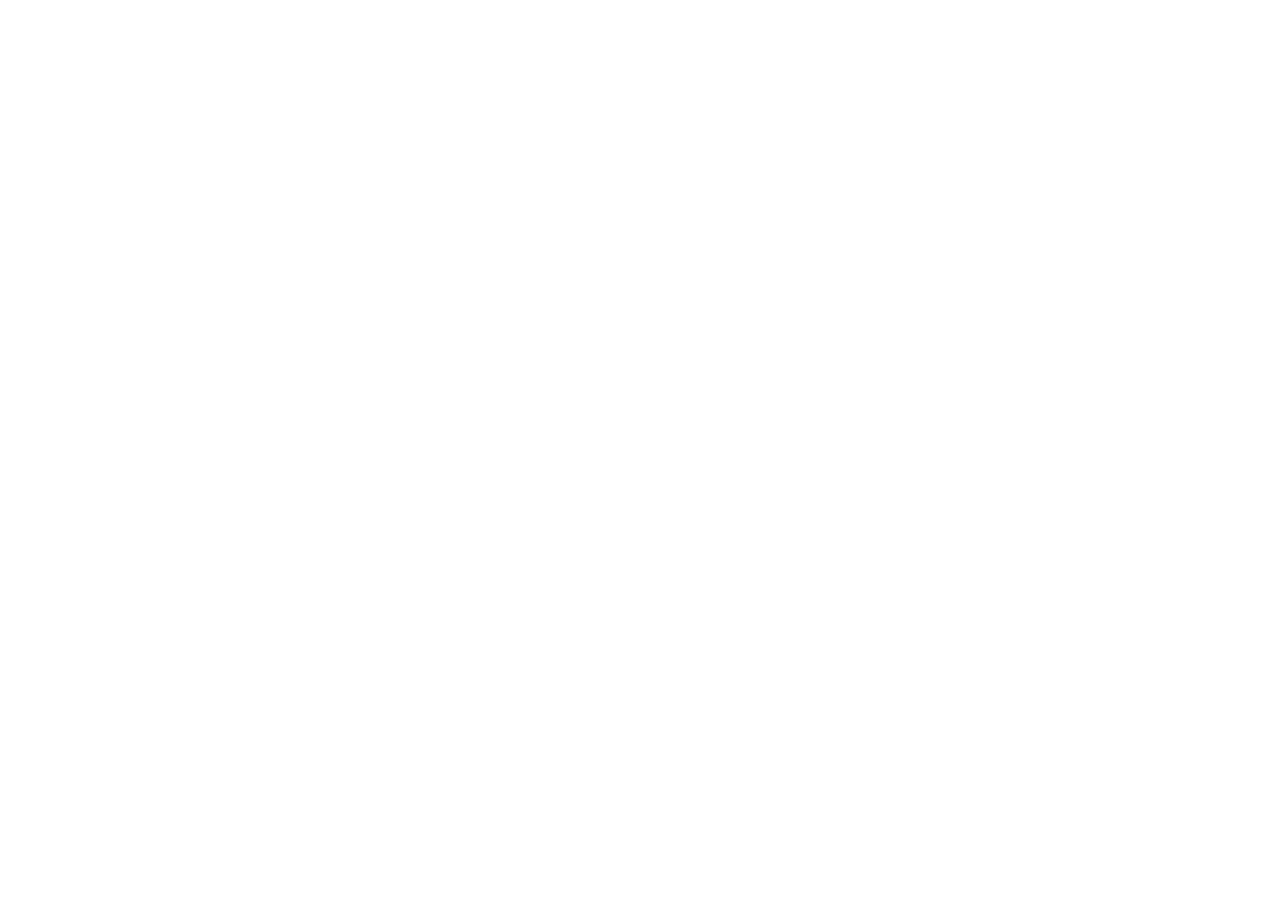
==== index.html @ df73860a "feat start" ====
<!DOCTYPE html>
<html lang="en">
<head>
    <meta charset="UTF-8">
    <meta name="viewport" content="width=device-width, initial-scale=1.0">
    <title>LotoDrive tournament</title>
</head>
<body>
    
</body>
</html>
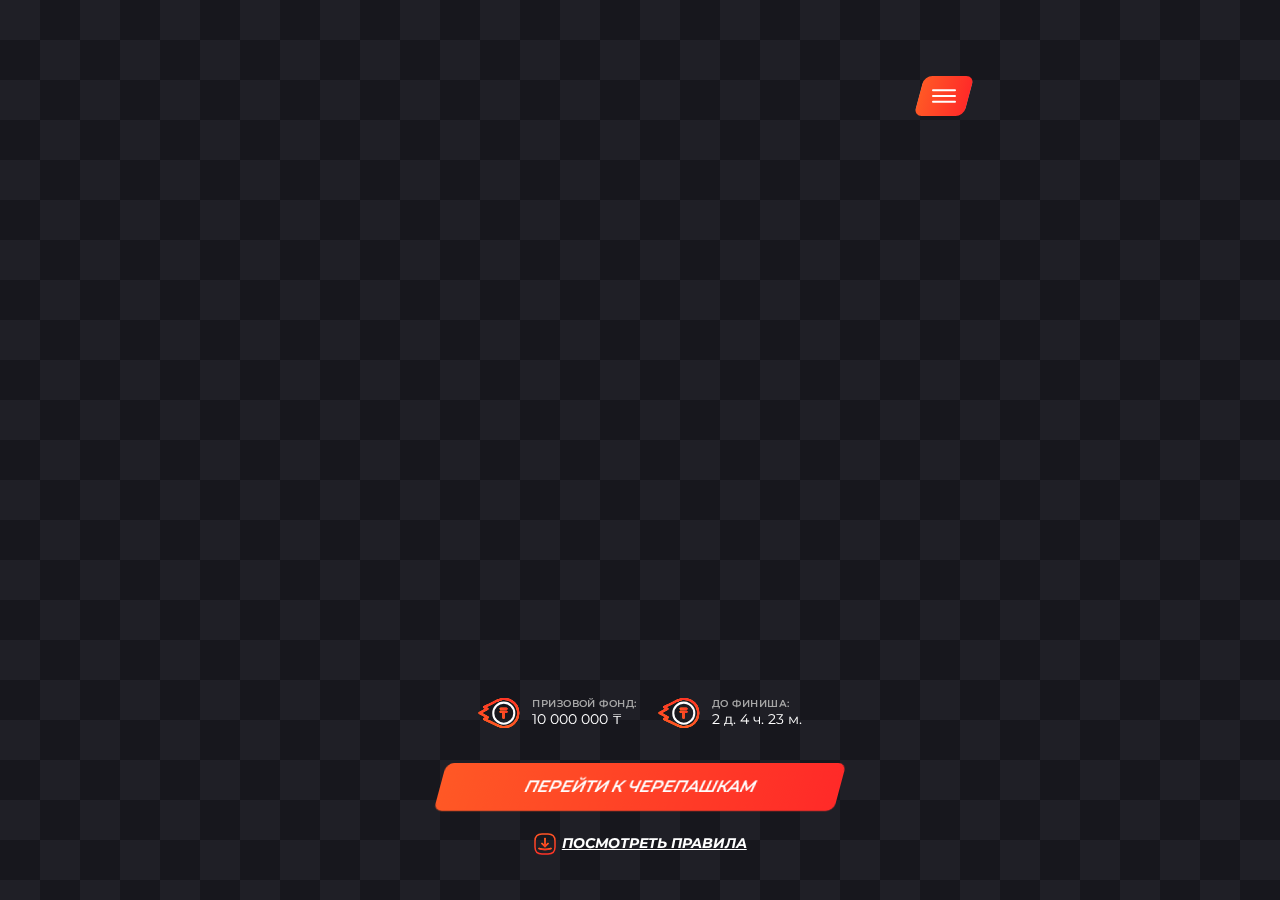
==== commit b7377d08: "feat project starting markup, styles and media" ====
--- a/index.html
+++ b/index.html
@@ -1,11 +1,297 @@
 <!DOCTYPE html>
 <html lang="en">
+
 <head>
     <meta charset="UTF-8">
     <meta name="viewport" content="width=device-width, initial-scale=1.0">
-    <title>LotoDrive tournament</title>
+    <title>Document</title>
+    <link rel="preconnect" href="https://fonts.googleapis.com">
+    <link rel="preconnect" href="https://fonts.gstatic.com" crossorigin>
+    <link
+        href="https://fonts.googleapis.com/css2?family=Inter:wght@100..900&family=Manrope:wght@200..800&family=Montserrat+Alternates:ital,wght@0,100;0,200;0,300;0,400;0,500;0,600;0,700;0,800;0,900;1,100;1,200;1,300;1,400;1,500;1,600;1,700;1,800;1,900&family=Montserrat:ital,wght@0,100..900;1,100..900&family=Nunito:ital,wght@0,200..1000;1,200..1000&display=swap"
+        rel="stylesheet">
+    <link rel="stylesheet" href="/css/styles.css">
+    <link rel="stylesheet" href="/css/theming.css">
+    <link rel="stylesheet" href="/css/sections-layout.css">
 </head>
+
 <body>
-    
+
+    <div class="container">
+        <header class="header">
+            <div class="buttons-wrapper">
+                <button class="container-controls accent-button skewed-button skewed-button--small" id="left">
+                    <svg width="11" height="20" viewBox="0 0 11 20" fill="none" xmlns="http://www.w3.org/2000/svg">
+                        <path d="m10 19-9-9 9-9" stroke="#fff" stroke-width="2" stroke-linecap="round"
+                            stroke-linejoin="round" />
+                    </svg>
+                    <span class="visually-hidden">назад</span></button>
+                <button class="container-controls accent-button skewed-button skewed-button--small" id="right">
+                    <svg width="11" height="20" viewBox="0 0 11 20" fill="none" xmlns="http://www.w3.org/2000/svg">
+                        <path d="m1 1 9 9-9 9" stroke="#fff" stroke-width="2" stroke-linecap="round"
+                            stroke-linejoin="round" />
+                    </svg>
+                    <span class="visually-hidden">вперед</span>
+                </button>
+            </div>
+            <h2 class="header-current-title"></h2>
+            <button class="burger closed accent-button skewed-button skewed-button--small">
+                <svg width="25" height="14" viewBox="0 0 25 14" fill="none" xmlns="http://www.w3.org/2000/svg">
+                    <path d="M1 1h23M1 7h23M1 13h23" stroke="#fff" stroke-width="2" stroke-linecap="round" />
+                </svg>
+                <span class="visually-hidden">открыть меню</span>
+            </button>
+        </header>
+        <main>
+            <section class="burger-menu">
+                <div class="burger-wrapper">
+                    <button class="burger closed skewed-button skewed-button--small secondary-button">
+                        <svg width="17" height="16" viewBox="0 0 17 16" fill="none" xmlns="http://www.w3.org/2000/svg">
+                            <path d="m1.246 14.882 14.51-13.765M1.246 1.117l14.537 13.737" stroke="#fff"
+                                stroke-width="2" stroke-linecap="round" />
+                        </svg>
+                        <span class="visually-hidden">закрыть меню</span>
+                    </button>
+                </div>
+                <menu>
+                    <li><a href="#"
+                            class="burger-link burger-main-page-link skewed-button secondary-button"><span>Главная</span></a>
+                    </li>
+                    <li><a href="#section2" class="burger-link skewed-button secondary-button"
+                            data-section="section2"><span>Рейтинг</span></a></li>
+                    <li><a href="#section3" class="burger-link skewed-button secondary-button"
+                            data-section="section3"><span>Лотереи</span></a></li>
+                    <li><a href="#section4" class="burger-link skewed-button secondary-button"
+                            data-section="section4"><span><abbr title="часто задаваемые вопросы">FAQ</abbr></span></a>
+                    </li>
+                    <li><a href="#section5" class="burger-link skewed-button secondary-button"
+                            data-section="section5"><span>Призовой фонд</span></a></li>
+                    <li><a href="#section6" class="burger-link skewed-button secondary-button"
+                            data-section="section6"><span>Инфо</span></a></li>
+                </menu>
+            </section>
+            <section class="main-page open">
+                <!-- <picture>
+                    <source srcset="/assets/main-bg.avif 1x, /assets/main-bg-x2.avif 2x" type="image/avif">
+                    <img class="main-page-decor" src="/assets/main-bg.png" srcset="/assets/main-bg-x2.png 2x" alt aria-hidden="true">
+                </picture> -->
+                <div class="inner-wrapper">
+                    <div class="burger-wrapper">
+                        <button class="burger closed skewed-button skewed-button--small accent-button">
+                            <svg width="25" height="14" viewBox="0 0 25 14" fill="none"
+                                xmlns="http://www.w3.org/2000/svg">
+                                <path d="M1 1h23M1 7h23M1 13h23" stroke="#fff" stroke-width="2"
+                                    stroke-linecap="round" />
+                            </svg>
+                            <span class="visually-hidden">открыть меню</span>
+                        </button>
+                    </div>
+                    <!-- <picture>
+                        <source srcset="/assets/ld-logo.avif" type="image/avif">
+                        <img srcset="/assets/ld-logo.png" alt="Лото драйв турнир">
+                    </picture> -->
+                    <div class="main-page-bottom">
+                        <div class="info-wrapper">
+                            <p class="info-item prize">
+                                <span class="info-title">Призовой фонд:</span>
+                                <span class="info-value js-prize-value">10 000 000 ₸</span>
+                            </p>
+                            <p class="info-item timer">
+                                <span class="info-title">До финиша:</span>
+                                <span class="info-value js-timer-value">2 д. 4 ч. 23 м.</span>
+                            </p>
+                        </div>
+                        <a href="#section2" data-section="section2"
+                            class="button main-page-link skewed-button accent-button">Перейти к черепашкам</a>
+                        <a href="#" class="rules download-link" target="_blank">Посмотреть правила</a>
+                    </div>
+                </div>
+            </section>
+            <div class="slider" id="slider">
+                <section class="section" id="section2" data-section-name="Рейтинг" draggable="false"
+                    style="position: relative;">
+                    <div class="marker"></div>
+                    <div class="inner-section-container">
+                        <section class="winners">
+                            <div class="winners-container">
+                                <h2 class="title">победители Lotodrive 12.01</h2>
+                                <ol class="winners-list" role="list">
+                                </ol>
+                            </div>
+                        </section>
+                        <section class="winners-rating">
+                            <div class="winners-container">
+                                <h2 class="title">Текущий рейтинг</h2>
+                                <div class="rating-list-wrapper">
+                                    <ol class="rating-list" role="list"></ol>
+                                    <div class="current-player-wrapper" id="current-player-wrapper">
+                                        <div class="current-player-title">
+                                            <span class="current-player-label">мое место</span> 
+                                            <span class="current-player-place">00</span>
+                                        </div>
+                                        <div class="current-player-score-wrapper">
+                                            <span class="current-player-label">Выигрыш:</span>
+                                            <span class="current-player-score">00</span>
+                                        </div>
+                                        <button type="button" class="current-player-action skewed-button accent-button" role="button">
+                                            <span>показать</span>
+                                        </button>
+                                    </div>
+                                </div>
+                            </div>
+                        </section>
+                    </div>
+                </section>
+                <section class="section games" id="section3" data-section-name="Лотереи" draggable="false">
+                    <div class="marker"></div>
+                    <div class="inner-section-container">
+                        <ul class="games-list">
+                            <li class="games-item">
+                                <a href="" title="перейти к игре" target="_blank">
+                                    <img src="/assets/games/expr-649.svg" alt="">
+                                </a>
+                            </li>
+                            <li class="games-item">
+                                <a href="" title="перейти к игре" target="_blank">
+                                    <img src="/assets/games/expr-649.svg" alt="">
+                                </a>
+                            </li>
+                            <li class="games-item">
+                                <a href="" title="перейти к игре" target="_blank">
+                                    <img src="/assets/games/expr-649.svg" alt="">
+                                </a>
+                            </li>
+                            <li class="games-item">
+                                <a href="" title="перейти к игре" target="_blank">
+                                    <img src="/assets/games/expr-649.svg" alt="">
+                                </a>
+                            </li>
+                            <li class="games-item">
+                                <a href="" title="перейти к игре" target="_blank">
+                                    <img src="/assets/games/expr-649.svg" alt="">
+                                </a>
+                            </li>
+                        </ul>
+                    </div>
+                </section>
+                <section class="section" id="section4" data-section-name="faq" draggable="false">
+                    <div class="marker"></div>
+                    <div class="inner-section-container">
+                        <h2 class="accent-title">Часто задаваемые вопросы</h2>
+                        <ul class="faq-list">
+                            <li>
+                                <button type="button" class="js-toggle"><span>Что такое "LotoDrive"</span></button>
+                                <div class="panel">
+                                    <h3>Lorem, ipsum dolor sit amet consectetur adipisicing elit.</h3>
+                                    <p>
+                                        Ut saepe vel minus sapiente eius quas hic quia dolorum beatae explicabo?
+                                        Corporis voluptate
+                                        quas neque vero repudiandae. Fugit corporis iste amet.
+                                    </p>
+                                    <h3>Lorem, ipsum dolor sit amet consectetur adipisicing elit.</h3>
+                                    <p>
+                                        Ut saepe vel minus sapiente eius quas hic quia dolorum beatae explicabo?
+                                        Corporis voluptate
+                                        quas neque vero repudiandae. Fugit corporis iste amet.
+                                    </p>
+                                </div>
+                            </li>
+                            <li>
+                                <button type="button" class="js-toggle"><span>Lorem, ipsum dolor.</span></button>
+                                <div class="panel">Lorem ipsum dolor sit, amet consectetur adipisicing elit. Dolore,
+                                    dolor.</div>
+                            </li>
+                            <li>
+                                <button type="button" class="js-toggle"><span>Lorem ipsum dolor sit amet consectetur
+                                        adipisicing.</span></button>
+                                <div class="panel">Lorem ipsum dolor sit amet consectetur adipisicing elit. Modi maxime
+                                    praesentium nam, quasi distinctio fugiat molestias facilis illo. Commodi fugiat
+                                    minima non. Reprehenderit reiciendis voluptatem, cupiditate commodi amet minima
+                                    nulla.
+                                    Lorem ipsum dolor sit amet consectetur adipisicing elit. Itaque iure expedita
+                                    tempore, neque beatae quae in impedit eligendi natus maxime dignissimos voluptatibus
+                                    reprehenderit perferendis quo corrupti facilis non tenetur repellendus!</div>
+                            </li>
+                        </ul>
+
+                    </div>
+                </section>
+                <section class="section" id="section5" data-section-name="Призы" draggable="false">
+                    <div class="marker"></div>
+                    <h2 class="visually-hidden">Section 5</h2>
+                </section>
+                <section class="section" id="section6" data-section-name="Инфо" draggable="false">
+                    <div class="marker"></div>
+                    <div class="inner-section-container">
+                        <div class="info-list" role="list">
+                            <div class="info-list-item" role="listitem">
+                                <div class="info-item-decor">
+                                    <img src="/assets/fuel.svg" width="56" alt aria-hidden="true">
+                                </div>
+                                <div class="info-item-text">
+                                    <h3 class="info-item-title">Покупайте</h3>
+                                    <p class="info-item-descr">Покупайте билеты классических&nbsp;лотерей</p>
+                                </div>
+                            </div>
+                            <div class="info-list-item" role="listitem">
+                                <div class="info-item-decor">
+                                    <img src="/assets/accumulator.svg" width="69" alt aria-hidden="true">
+                                </div>
+                                <div class="info-item-text">
+                                    <h3 class="info-item-title">Покупайте</h3>
+                                    <p class="info-item-descr">Покупайте билеты классических&nbsp;лотерей</p>
+                                </div>
+                            </div>
+                            <div class="info-list-item" role="listitem">
+                                <div class="info-item-decor">
+                                    <img src="/assets/finish.svg" width="70" alt aria-hidden="true">
+                                </div>
+                                <div class="info-item-text">
+                                    <h3 class="info-item-title">Покупайте</h3>
+                                    <p class="info-item-descr">Покупайте билеты классических&nbsp;лотерей</p>
+                                </div>
+                            </div>
+                        </div>
+                    </div>
+                </section>
+            </div>
+        </main>
+    </div>
+    <template id="player-template">
+        <li class="item">
+            <div class="inner">
+                <span class="place"></span>
+                <div class="winner-avatar">
+                    <!-- <img src="#"> -->
+                </div>
+                <div class="score-wrapper">
+                    <span class="label">Выигрыш:</span>
+                    <span class="score"></span>
+                </div>
+                <div class="nick-wrapper">
+                    <span class="label">Никнейм:</span>
+                    <span class="nick"></span>
+                </div>
+            </div>
+        </li>
+    </template>
+    <template id="winner-template">
+        <li class="item">
+            <div class="winner-avatar">
+                <!-- <img src="#"> -->
+            </div>
+            <div class="inner">
+                <span class="place"></span>
+                <div class="nick-wrapper">
+                    <span class="label">Никнейм:</span>
+                    <span class="nick"></span>
+                </div>
+            </div>
+        </li>
+    </template>
+    <script src="/js/slider.js"></script>
+    <script src="/js/accordeon.js"></script>
+    <script src="/js/nav.js" defer></script>
 </body>
+
 </html>--- a/css/styles.css
+++ b/css/styles.css
@@ -0,0 +1,180 @@
+*,
+*::before,
+*::after {
+  box-sizing: border-box;
+}
+
+body {
+  margin: 0;
+  overflow-x: hidden;
+  font-family: "Montserrat", sans-serif;
+  font-size: 14px;
+  color: #fff;
+  background-color: #1F1F26;
+  background-image:
+    linear-gradient(45deg, #17171D 25%, transparent 25%, transparent 75%, #17171D 75%, #17171D),
+    linear-gradient(45deg, #17171D 25%, transparent 25%, transparent 75%, #17171D 75%, #17171D);
+  background-position: 0 0, 25px 25px;
+  background-size: 50px 50px;
+}
+main {
+  overflow-x: hidden;
+}
+
+abbr {
+  text-decoration: none;
+}
+
+.visually-hidden {
+  position: absolute;
+  width: 1px;
+  height: 1px;
+  margin: -1px;
+  border: 0;
+  padding: 0;
+
+  white-space: nowrap;
+  clip-path: inset(100%);
+  clip: rect(0 0 0 0);
+  overflow: hidden;
+}
+
+.container {
+  width: 100%;
+  max-width: 690px;
+  height: 100vh;
+  margin: 0 auto;
+  padding: 60px 16px 0;
+  position: relative;
+}
+
+.header {
+  position: sticky;
+  z-index: 10;
+  left: 0;
+  right: 0;
+  top: 0;
+
+  height: 72px;
+  display: flex;
+  align-items: center;
+  justify-content: space-between;
+}
+
+.header::before {
+  content: "";
+  position: absolute;
+  z-index: -1;
+  inset: 0;
+  background: linear-gradient(rgba(29 36 36 / .8), rgba(29 36 36 / .8));
+  background-repeat: no-repeat;
+  background-size: cover;
+  transform: scaleY(0);
+  transition: transform 0.3s ease-in-out;
+  transform-origin: bottom;
+}
+
+.header.bkg-col::before {
+  transform: scaleY(1);
+}
+
+.buttons-wrapper {
+  height: 100%;
+  display: flex;
+  align-items: center;
+  gap: 0.5em;
+}
+
+
+.slider {
+  position: absolute;
+  left: 16px;
+  right: 16px;
+  top: 60px;
+  bottom: 0;
+  overflow-x: scroll;
+  scroll-snap-type: x mandatory;
+  scroll-behavior: smooth;
+  scrollbar-width: none;
+  display: grid;
+  grid-auto-flow: column;
+  grid-auto-columns: 100%;
+}
+
+.slider::-webkit-scrollbar {
+  appearance: none;
+}
+
+.slider.no-transition {
+  scroll-behavior: auto;
+}
+
+.slider.dragging {
+  scroll-snap-type: none;
+  scroll-behavior: auto;
+}
+
+.slider.dragging .section {
+  cursor: grab;
+  user-select: none;
+}
+
+.section {
+  width: 100%;
+  height: 100%;
+  max-height: 100%;
+  overflow-y: scroll;
+  scroll-behavior: smooth;
+  scrollbar-width: none;
+  flex-shrink: 0;
+  scroll-snap-align: start;
+}
+
+.section::-webkit-scrollbar {
+  appearance: none;
+}
+
+img {
+  max-width: 100%;
+}
+
+.main-page,
+.burger-menu {
+  position: absolute;
+  z-index: 10;
+  top: 60px;
+  left: 16px;
+  bottom: 0;
+  right: 16px;
+  transform: translateY(-300%);
+  transition: transform .7s ease-in-out;
+}
+
+.main-page.open,
+.burger-menu.open {
+  transform: translateY(0);
+}
+
+
+:where(.main-page, .burger-menu) a {
+  display: block;
+
+}
+
+.container:has(section.main-page.open) :where(.header, .slider),
+.container:has(section.burger-menu.open) :where(.header, .slider, .main-page) {
+  opacity: 0;
+  transition: opacity .3s ease-in-out;
+}
+
+@media (min-width: 820px) {
+  body {
+    margin: 0;
+    background-color: #1F1F26;
+    background-image:
+      linear-gradient(45deg, #17171D 25%, transparent 25%, transparent 75%, #17171D 75%, #17171D),
+      linear-gradient(45deg, #17171D 25%, transparent 25%, transparent 75%, #17171D 75%, #17171D);
+    background-position: 0 0, 40px 40px;
+    background-size: 80px 80px;
+  }
+}--- a/css/theming.css
+++ b/css/theming.css
@@ -0,0 +1,97 @@
+:root {
+    --basic-gradient: linear-gradient(90deg, #FF5825, #FF2A28);
+    --darker-gradient: linear-gradient(90deg, #DE251C, #EE2F1C 47%, #DA221C);
+    --darkest-gradient: linear-gradient(90deg, #B91111, #E61111 25%, #AD1515 80%, #D21010);
+    --basic-gray: #777C85;
+    --darker-gray: #4F5259;
+    --darkest-gray: #27272D;
+}
+
+.header-current-title {
+    font-size: 22px;
+    font-style: italic;
+    font-weight: 700;
+    letter-spacing: .05em;
+    text-transform: uppercase;
+    color: inherit;
+}
+
+.secondary-button {
+    background-color: var(--basic-gray);
+}
+
+.accent-button {
+    background-image: var(--basic-gradient);
+}
+
+.skewed-button {
+    width: 100%;
+    max-width: 400px;
+    padding: 1em;
+    display: flex;
+    align-items: center;
+    justify-content: center;
+    text-decoration: none;
+    text-transform: uppercase;
+    font-weight: 600;
+    font-style: italic;
+    line-height: 1;
+    color: #fff;
+    font-size: 16px;
+    transform: skewX(-15deg);
+    cursor: pointer;
+    border: none;
+    border-radius: .5em;
+    transition: background-image .3s ease-in-out;
+}
+
+.skewed-button>* {
+    pointer-events: none;
+    display: block;
+    transform: skewX(15deg);
+}
+
+.skewed-button>svg {
+    min-width: 24px;
+    min-height: 18px;
+}
+.skewed-button--small {
+    width: 50px;
+    height: 40px;
+}
+
+@media (hover: hover) {
+    .secondary-button:hover {
+        background-color: var(--darker-gray);
+    }
+    .accent-button:hover {
+        background-image: var(--darker-gradient);
+    }
+}
+
+.secondary-button:active {
+    background-image: var(--darkest-gray);
+}
+.accent-button:active {
+    background-image: var(--darkest-gradient);
+}
+
+.download-link {
+    color: inherit;
+    text-transform: uppercase;
+    font-weight: 700;
+    font-style: italic;
+}
+
+.download-link::before {
+    content: "";
+    display: inline-block;
+    width: 24px;
+    height: 24px;
+    background-position: 50% 50%;
+    background-size: 100% 100%;
+    background-repeat: no-repeat;
+    background-image: url("data:image/svg+xml,%3Csvg width='24' height='24' viewBox='0 0 24 24' fill='none' xmlns='http://www.w3.org/2000/svg'%3E%3Cpath d='M9 22h6c5 0 7-2 7-7V9c0-5-2-7-7-7H9C4 2 2 4 2 9v6c0 5 2 7 7 7Z' stroke='url(%23a)' stroke-width='1.5' stroke-linecap='round' stroke-linejoin='round'/%3E%3Cpath d='m9 11.51 3 3 3-3' stroke='%23F37715' stroke-width='1.5' stroke-linecap='round' stroke-linejoin='round'/%3E%3Cpath d='m9 11.51 3 3 3-3' stroke='url(%23b)' stroke-width='1.5' stroke-linecap='round' stroke-linejoin='round'/%3E%3Cpath d='M12 14.51v-8' stroke='%23F37715' stroke-width='1.5' stroke-linecap='round' stroke-linejoin='round'/%3E%3Cpath d='M12 14.51v-8' stroke='url(%23c)' stroke-width='1.5' stroke-linecap='round' stroke-linejoin='round'/%3E%3Cpath d='M6 16.51c3.89 1.3 8.11 1.3 12 0' stroke='%23F37715' stroke-width='1.5' stroke-linecap='round' stroke-linejoin='round'/%3E%3Cpath d='M6 16.51c3.89 1.3 8.11 1.3 12 0' stroke='url(%23d)' stroke-width='1.5' stroke-linecap='round' stroke-linejoin='round'/%3E%3Cdefs%3E%3ClinearGradient id='a' x1='12' y1='2' x2='12' y2='22' gradientUnits='userSpaceOnUse'%3E%3Cstop stop-color='%23FF5525'/%3E%3Cstop offset='1' stop-color='%23FF3327'/%3E%3C/linearGradient%3E%3ClinearGradient id='b' x1='12' y1='11.51' x2='12' y2='14.51' gradientUnits='userSpaceOnUse'%3E%3Cstop stop-color='%23FF5525'/%3E%3Cstop offset='1' stop-color='%23FF3327'/%3E%3C/linearGradient%3E%3ClinearGradient id='c' x1='12.5' y1='6.51' x2='12.5' y2='14.51' gradientUnits='userSpaceOnUse'%3E%3Cstop stop-color='%23FF5525'/%3E%3Cstop offset='1' stop-color='%23FF3327'/%3E%3C/linearGradient%3E%3ClinearGradient id='d' x1='12' y1='16.51' x2='12' y2='17.485' gradientUnits='userSpaceOnUse'%3E%3Cstop stop-color='%23FF5525'/%3E%3Cstop offset='1' stop-color='%23FF3327'/%3E%3C/linearGradient%3E%3C/defs%3E%3C/svg%3E");
+    vertical-align: middle;
+    margin-right: .5ch;
+}--- a/css/sections-layout.css
+++ b/css/sections-layout.css
@@ -0,0 +1,704 @@
+.inner-section-container {
+    margin-top: 72px;
+    padding-top: 40px;
+}
+
+.accent-title {
+    margin: 0 0 1.1em;
+    font-size: 18px;
+    font-weight: 700;
+    font-style: italic;
+    text-transform: uppercase;
+    line-height: 115%;
+    letter-spacing: .05em;
+    text-align: left;
+
+    color: #FF4A26;
+}
+
+/* ====================================================================================================== burger-menu */
+.burger-menu menu {
+    padding: 0;
+    margin: 0;
+    list-style: none;
+    display: flex;
+    flex-direction: column;
+    gap: 1em;
+    width: 100%;
+}
+.burger-menu menu>li {
+    width: 100%;
+    margin: 0 auto;
+}
+
+/* ======================================================================================================= main-page */
+section.main-page .inner-wrapper,
+section.burger-menu {
+    display: flex;
+    flex-direction: column;
+    align-items: center;
+}
+
+section.main-page .inner-wrapper {
+    width: 100%;
+    height: 100%;
+    position: relative;
+    z-index: 2;
+}
+
+.main-page .burger-wrapper, 
+.burger-menu .burger-wrapper {
+    height: 72px;
+    margin-bottom: 1em;
+    display: flex;
+    align-items: center;
+    margin-left: auto;
+}
+
+.main-page-decor {
+    position: absolute;
+    min-width: 770px;
+    top: -414px;
+    left: -217px;
+}
+
+.main-page-bottom {
+    width: 100%;
+    margin-top: auto;
+    padding-block: 44px;
+    display: flex;
+    flex-direction: column;
+    align-items: center;
+    gap: 1.5em;
+}
+
+.main-page-bottom .info-wrapper {
+    display: flex;
+    align-items: center;
+    justify-content: center;
+    gap: 1.5em;
+}
+
+.info-item {
+    padding-left: 54px;
+    display: flex;
+    flex-direction: column;
+    align-items: flex-start;
+    position: relative;
+}
+
+.info-item::before {
+    content: "";
+    position: absolute;
+    left: 0;
+    top: 0;
+    bottom: 0;
+    margin: auto 0;
+    width: 42px;
+    height: 32px;
+    background-position: 50% 50%;
+    background-size: 100% 100%;
+    background-repeat: no-repeat;
+    background-image: url('/assets/prize-icon.svg');
+}
+
+.info-title {
+    font-size: .7em;
+    font-weight: 600;
+    text-transform: uppercase;
+    color: #A6A6A6;
+    letter-spacing: .05em;
+    line-height: 1.2;
+}
+
+/* ======================================================================================================= rating */
+.winners-container {
+    width: 100%;
+    margin: 0 auto;
+}
+
+.rating-list-wrapper {
+    position: relative;
+    display: flex;
+    flex-direction: column;
+    align-items: center;
+    padding-bottom: 56px;
+}
+
+ol.rating-list {
+    width: 100%;
+    margin: 0;
+    padding: 0;
+    list-style: none;
+}
+
+ol.rating-list>li {
+    padding: 8px 34px 8px 16px;
+    border-radius: 8px;
+    overflow: hidden;
+    background-color: #27272D;
+    border: 1px solid rgba(128 128 159 / .5);
+}
+
+ol.rating-list>li:not(:last-child) {
+    margin-bottom: 6px;
+}
+
+
+ol.rating-list>li>.inner {
+    display: flex;
+    align-items: center;
+    gap: .5em;
+}
+
+ol.rating-list>li .nick-wrapper {
+    width: 55%;
+    overflow: hidden;
+    text-overflow: ellipsis;
+}
+
+ol.rating-list>li .score-wrapper {
+    min-width: 28%;
+    margin-left: auto;
+}
+
+ol.rating-list>li .label,
+ol.winners-list>li .label {
+    display: block;
+    margin-bottom: auto;
+    font-size: 12px;
+    font-weight: 700;
+    font-style: italic;
+    text-transform: uppercase;
+    color: rgba(255 255 255 / 0.5);
+}
+
+ol.rating-list>li .nick,
+ol.rating-list>li .score,
+ol.winners-list>li .nick,
+ol.winners-list>li .score {
+    font-size: 14px;
+    font-weight: 700;
+    text-transform: uppercase;
+    font-style: italic;
+}
+
+ol.rating-list>li .place {
+    display: block;
+    width: 44px;
+    margin: auto 0;
+    margin-right: 28px;
+    flex-grow: 0;
+    flex-shrink: 0;
+    text-align: center;
+    font-size: 24px;
+    font-weight: 800;
+}
+
+ol.rating-list>li:nth-child(-n+5) {
+    padding: 14px;
+    padding-right: 40px;
+    position: relative;
+    border-color: #FF3627;
+}
+
+ol.rating-list>li:nth-child(-n+5)::before {
+    content: "";
+    position: absolute;
+    top: 0;
+    right: 0;
+    width: 49px;
+    height: 90%;
+    background-image: url('../assets/flag.png');
+    background-repeat: no-repeat;
+    background-position: -65px -112px;
+}
+
+ol.rating-list>li:nth-child(-n+5) .place {
+    width: 20px;
+    margin: 0;
+    margin-bottom: auto;
+    font-size: 32px;
+    line-height: 0.7;
+    color: #FF3627;
+}
+
+ol.rating-list>li.current-player {
+    scroll-margin: 50vh 0 50vh 0;
+    background-image: var(--basic-gradient);
+}
+
+ol.rating-list>li:nth-child(-n+5) .winner-avatar {
+    width: 48px;
+    height: 48px;
+    flex-grow: 0;
+    flex-shrink: 0;
+    border-radius: 50%;
+    background-color: var(--basic-gray);
+}
+
+.hidden {
+    display: none;
+}
+
+.current-player-wrapper {
+    padding: 17px 14px 14px;
+    position: sticky;
+    z-index: 2;
+    display: flex;
+    justify-content: space-between;
+    align-items: center;
+    width: 100%;
+    bottom: 0;
+    left: 0;
+    right: 0;
+    background-color: #17171B;
+    border: 1px solid #FF3627;
+    border-bottom: none;
+    border-radius: .5em .5em 0 0;
+
+}
+
+.current-player-title, 
+.current-player-score-wrapper {
+    display: flex;
+    flex-direction: column;
+    text-transform: uppercase;
+}
+
+.current-player-label {
+    font-size: 12px;
+    font-weight: 700;
+    color: rgba(255 255 255 / .5);
+    font-style: italic;
+    margin-bottom: 4px;
+} 
+
+.current-player-score, 
+.current-player-place {
+    font-size: 16px;
+    font-weight: 800;
+    font-style: italic;
+}
+
+.current-player-score {
+    color: #FF3627;
+}
+
+.current-player-action {
+    width: 100px;
+    height: 40px;
+    font-size: 12px;
+    opacity: 0;
+    pointer-events: none;
+}
+
+.current-player-action.ready {
+    pointer-events: all;
+    opacity: 1;
+}
+
+
+#scroll-to-me-link,
+#scroll-up-link {
+    position: absolute;
+    z-index: 1;
+    inset: 0;
+}
+
+/* winners */
+section.winners {
+    margin-bottom: 40px;
+}
+
+section.winners .winners-container {
+    padding-right: 0;
+}
+
+section.winners .title, 
+section.winners-rating .title {
+    font-size: 17px;
+    font-weight: 700;
+    font-style: italic;
+    text-transform: uppercase;
+    text-align: left;
+}
+
+section.winners .title {
+    position: relative;
+    padding-left: 32px;
+}
+
+section.winners .title::before {
+    content: "";
+    position: absolute;
+    width: 32px;
+    left: 0;
+    top: 0;
+    bottom: 0;
+    background-image: url('../assets/cup.svg');
+    background-repeat: no-repeat;
+    background-position: center;
+    background-size: 15px 21px;
+}
+
+.winners-list {
+    list-style: none;
+    margin: 0;
+    padding: 0 16px 0 0;
+    display: flex;
+    gap: 12px;
+    overflow-y: scroll;
+}
+
+.winners-list::-webkit-scrollbar {
+    display: none;
+}
+
+.winners-list {
+    -ms-overflow-style: none;
+    scrollbar-width: none;
+}
+
+ol.winners-list li.item {
+    padding-top: 42px;
+    border-radius: 8px;
+    overflow: hidden;
+    flex-shrink: 0;
+}
+
+ol.winners-list li.item {
+    position: relative;
+}
+
+ol.winners-list li.item .inner {
+    width: 112px;
+    padding: 74px 10px 32px;
+    position: relative;
+    background-color: #27272D;
+    background-image: url('../assets/winners-flag.png');
+    background-repeat: no-repeat;
+    background-position: -74px -119px;
+    border-radius: 8px;
+    border: 1px solid #FF3627;
+    overflow: hidden;
+}
+
+ol.winners-list li .winner-avatar {
+    width: 87px;
+    height: 87px;
+    overflow: hidden;
+    border: 1px solid #fff;
+    border-radius: 50%;
+    position: absolute;
+    z-index: 2;
+    top: 0;
+    left: 0;
+    right: 0;
+    margin: 0 auto;
+    background-color: #161D1D;
+}
+
+ol.winners-list>li .nick-wrapper {
+    width: 100%;
+    overflow: hidden;
+    text-overflow: ellipsis;
+    min-height: 38px;
+}
+
+ol.winners-list>li .place {
+    position: absolute;
+    width: 64px;
+    height: 64px;
+    padding-top: 5px;
+    padding-left: 15px;
+    right: -30px;
+    bottom: -30px;
+    font-size: 24px;
+    font-weight: 800;
+    color: #FF3627;
+    border-radius: 50%;
+    background-color: rgba(0, 0, 0, 0.5);
+}
+
+/* ======================================================================================================= lotteries */
+.games-list {
+    list-style: none;
+    margin: 0;
+    padding: 0;
+    display: flex;
+    flex-wrap: wrap;
+    align-items: center;
+    justify-content: center;
+    gap: 20px;
+}
+
+
+.games-item>a {
+    display: block;
+    padding: 1.5em 1em;
+    background-color: #27272D;
+    border-radius: 1em;
+    border: 1px solid #FF3627;
+}
+.games-item>a>img {
+    display: block;
+    flex-shrink: 0;
+    width: 120px;
+    margin: 0 auto;
+}
+/* ======================================================================================================= faq */
+ul.faq-list {
+    margin: 0;
+    padding: 0;
+    list-style: none;
+}
+
+.faq-list>li {
+    background-color: var(--darker-gray);
+    border-radius: 10px;
+    color: #fff;
+    font-style: italic;
+}
+
+.faq-list>li>button::after {
+    content: "";
+    display: inline-block;
+    width: 24px;
+    height: 24px;
+    background-image: url("data:image/svg+xml,%3Csvg xmlns='http://www.w3.org/2000/svg' width='20' height='20' viewBox='0 0 20 20' fill='none'%3E%3Cpath d='M10 0C4.478 0 0 4.478 0 10s4.478 10 10 10 10-4.478 10-10S15.522 0 10 0Zm0 2.478c3.322 0 6.148 2.166 7.14 5.158H2.86C3.852 4.642 6.678 2.478 10 2.478ZM2.478 10h2.906l.366 1.718c.038.184.096.36.166.526l-2.072 2.072a7.48 7.48 0 0 1-1.366-4.318V10Zm3.01 6.014 2.164-2.164c.288.096.596.148.912.148h2.866c.318 0 .624-.052.912-.148l2.164 2.164a7.48 7.48 0 0 1-4.51 1.506 7.488 7.488 0 0 1-4.51-1.506h.002Zm10.666-1.698-2.072-2.072c.072-.168.128-.344.166-.526L14.614 10h2.906a7.484 7.484 0 0 1-1.366 4.318v-.002Z' fill='%23ffffff'/%3E%3C/svg%3E");
+    background-repeat: no-repeat;
+    background-size: 20px 20px;
+    background-position: 50% 50%;
+    vertical-align: middle;
+    margin-left: auto;
+}
+
+.faq-list>li:not(:last-of-type) {
+    margin-bottom: 20px;
+}
+
+.faq-list>li button {
+    padding: 1em;
+    width: 100%;
+    font-size: inherit;
+    font-weight: 600;
+    font-style: italic;
+    text-transform: uppercase;
+    color: inherit;
+    border-radius: 10px;
+    background-color: var(--basic-gray);
+    border: none;
+    border-bottom: 1px solid #fff;
+    outline-color: #fff;
+    outline-offset: -3px;
+    text-align: left;
+    display: flex;
+    align-items: center;
+}
+
+.faq-list>li button>span {
+    max-width: 70%;
+    pointer-events: none;
+}
+.faq-list>li .panel {
+    padding: 0 1em;
+    max-height: 0;
+    overflow: hidden;
+    transition: max-height .5s ease-in-out, padding .5s ease-in-out;
+}
+
+.faq-list>li .panel h3 {
+    font-size: 1em;
+    font-weight: 600;
+    margin: 0 0 .5em;
+}
+
+.faq-list>li .panel p {
+    margin: 0;
+}
+
+.faq-list>li .panel p:not(:last-of-type) {
+    margin-bottom: 1.2em;
+}
+
+.faq-list>li.opened .panel {
+    padding: 1em;
+}
+
+/* =================================================================================================== info */
+.info-list {
+    display: flex;
+    flex-direction: column;
+    align-items: center;
+    gap: 50px;
+}
+
+.info-list-item {
+    display: flex;
+    width: fit-content;
+    justify-content: center;
+    align-items: center;
+    gap: 1.5em;
+}
+
+.info-item-text {
+    max-width: min-content;
+}
+
+.info-item-title {
+    margin: 0;
+    margin-bottom: 0.5em;
+    font-size: 18px;
+    text-transform: uppercase;
+    font-style: italic;
+    font-weight: 700;
+    letter-spacing: .05;
+    color: #FF3627;
+}
+
+.info-item-descr {
+    margin: 0;
+    font-size: 12px;
+    font-weight: 600;
+    text-transform: uppercase;
+    font-style: italic;
+}
+
+
+@media (min-width: 820px) {
+
+    .rating-list-wrapper {
+        padding-bottom: 90px;
+    }
+
+    ol.rating-list>li {
+        padding-right: 140px;
+    }
+    
+    ol.rating-list>li:not(:last-child) {
+        margin-bottom: 10px;
+    }
+
+    ol.rating-list>li .place {
+        font-size: 40px;
+        width: 106px;
+    }
+
+    ol.rating-list>li .label {
+        font-size: 18px;
+    }
+
+    ol.rating-list>li .nick,
+    ol.rating-list>li .score {
+        font-size: 20px;
+    }
+
+    ol.rating-list>li:nth-child(-n+5) .place {
+        font-size: 36px;
+    }
+
+    ol.rating-list>li:nth-child(-n+5) {
+        padding-right: 140px;
+    }
+
+    ol.rating-list>li:nth-child(-n+5)::before {
+        width: 100px;
+        background-position: -70px -157px;
+    }
+
+    .current-player-wrapper {
+        padding: 1em 2em;
+    }
+
+    .current-player-title {
+        font-size: 32px;
+    }
+
+    .current-player-score {
+        font-size: 20px;
+    }
+
+    .current-player-action {
+        width: 151px;
+        height: 54px;
+        font-size: 20px;
+    }
+
+    /* winners */
+    section.winners {
+        margin-bottom: 50px;
+        padding-top: 50px;
+    }
+
+    section.winners .title::before {
+        background-size: 26px 36px;
+    }
+
+    ol.winners-list {
+        min-width: 100%;
+        justify-content: space-between;
+    }
+
+    ol.winners-list>li.item .inner {
+        padding-bottom: 56px;
+    }
+
+    ol.winners-list>li .nick-wrapper,
+    ol.winners-list>li .score-wrapper {
+        min-height: 42px;
+    }
+
+    ol.winners-list>li .label,
+    ol.winners-list>li .nick,
+    ol.winners-list>li .score {
+        font-size: 16px;
+    }
+
+    ol.winners-list>li.item .place {
+        right: -16px;
+        bottom: -16px;
+        padding-top: 7px;
+        padding-left: 20px;
+        font-size: 36px;
+    }
+
+    /* ====================================================  lotteries */
+    .games-list {
+        padding: 0 24px;
+    }
+    .games-list {
+        gap: 40px;
+    }
+    
+    
+    .games-item>a {
+        display: block;
+        padding: 2.5em 2em;
+    }
+    .games-item>a>img {
+        flex-shrink: 0;
+        width: 227px;
+    }
+
+    /* ==================================================== info */
+    .info-list {
+        gap: 60px;
+    }
+    .info-item:nth-child(1).info-item-decor>img {
+        width: 113px;
+    }
+    .info-item:nth-child(2).info-item-decor>img {
+        width: 139px;
+    }
+    .info-item:nth-child(3).info-item-decor>img {
+        width: 141px;
+    }
+    .info-item-title {
+        font-size: 32px;
+    }
+    
+    .info-item-descr {
+        font-size: 24px;
+    }
+}
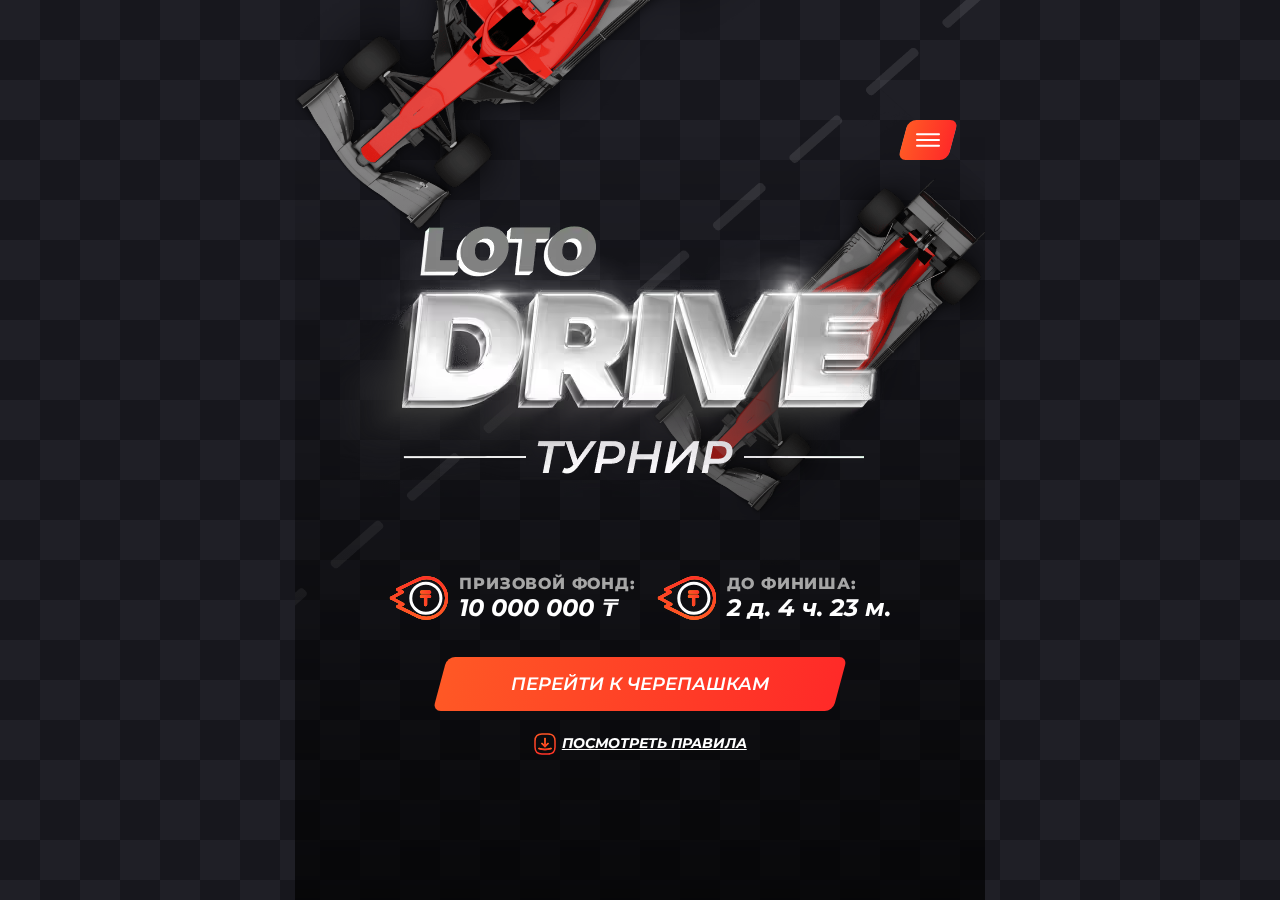
==== commit b794576d: "feat remainig markup and styles" ====
--- a/index.html
+++ b/index.html
@@ -17,8 +17,8 @@
 
 <body>
 
-    <div class="container">
-        <header class="header">
+    <div class="site-main-container">
+        <header class="inner-header">
             <div class="buttons-wrapper">
                 <button class="container-controls accent-button skewed-button skewed-button--small" id="left">
                     <svg width="11" height="20" viewBox="0 0 11 20" fill="none" xmlns="http://www.w3.org/2000/svg">
@@ -71,10 +71,6 @@
                 </menu>
             </section>
             <section class="main-page open">
-                <!-- <picture>
-                    <source srcset="/assets/main-bg.avif 1x, /assets/main-bg-x2.avif 2x" type="image/avif">
-                    <img class="main-page-decor" src="/assets/main-bg.png" srcset="/assets/main-bg-x2.png 2x" alt aria-hidden="true">
-                </picture> -->
                 <div class="inner-wrapper">
                     <div class="burger-wrapper">
                         <button class="burger closed skewed-button skewed-button--small accent-button">
@@ -86,10 +82,10 @@
                             <span class="visually-hidden">открыть меню</span>
                         </button>
                     </div>
-                    <!-- <picture>
+                    <picture>
                         <source srcset="/assets/ld-logo.avif" type="image/avif">
                         <img srcset="/assets/ld-logo.png" alt="Лото драйв турнир">
-                    </picture> -->
+                    </picture>
                     <div class="main-page-bottom">
                         <div class="info-wrapper">
                             <p class="info-item prize">
@@ -102,7 +98,7 @@
                             </p>
                         </div>
                         <a href="#section2" data-section="section2"
-                            class="button main-page-link skewed-button accent-button">Перейти к черепашкам</a>
+                            class="button main-page-link skewed-button accent-button"><span>Перейти к черепашкам</span></a>
                         <a href="#" class="rules download-link" target="_blank">Посмотреть правила</a>
                     </div>
                 </div>
@@ -126,14 +122,15 @@
                                     <ol class="rating-list" role="list"></ol>
                                     <div class="current-player-wrapper" id="current-player-wrapper">
                                         <div class="current-player-title">
-                                            <span class="current-player-label">мое место</span> 
+                                            <span class="current-player-label">мое место</span>
                                             <span class="current-player-place">00</span>
                                         </div>
                                         <div class="current-player-score-wrapper">
                                             <span class="current-player-label">Выигрыш:</span>
                                             <span class="current-player-score">00</span>
                                         </div>
-                                        <button type="button" class="current-player-action skewed-button accent-button" role="button">
+                                        <button type="button" class="current-player-action skewed-button accent-button"
+                                            role="button">
                                             <span>показать</span>
                                         </button>
                                     </div>
@@ -180,7 +177,8 @@
                         <h2 class="accent-title">Часто задаваемые вопросы</h2>
                         <ul class="faq-list">
                             <li>
-                                <button type="button" class="js-toggle"><span>Что такое "LotoDrive"</span></button>
+                                <button type="button" class="js-toggle secondary-button"><span>Что такое
+                                        "LotoDrive"</span></button>
                                 <div class="panel">
                                     <h3>Lorem, ipsum dolor sit amet consectetur adipisicing elit.</h3>
                                     <p>
@@ -197,12 +195,14 @@
                                 </div>
                             </li>
                             <li>
-                                <button type="button" class="js-toggle"><span>Lorem, ipsum dolor.</span></button>
+                                <button type="button" class="js-toggle secondary-button"><span>Lorem, ipsum
+                                        dolor.</span></button>
                                 <div class="panel">Lorem ipsum dolor sit, amet consectetur adipisicing elit. Dolore,
                                     dolor.</div>
                             </li>
                             <li>
-                                <button type="button" class="js-toggle"><span>Lorem ipsum dolor sit amet consectetur
+                                <button type="button" class="js-toggle secondary-button"><span>Lorem ipsum dolor sit
+                                        amet consectetur
                                         adipisicing.</span></button>
                                 <div class="panel">Lorem ipsum dolor sit amet consectetur adipisicing elit. Modi maxime
                                     praesentium nam, quasi distinctio fugiat molestias facilis illo. Commodi fugiat
@@ -216,9 +216,66 @@
 
                     </div>
                 </section>
-                <section class="section" id="section5" data-section-name="Призы" draggable="false">
-                    <div class="marker"></div>
-                    <h2 class="visually-hidden">Section 5</h2>
+                <section class="section prizes" id="section5" data-section-name="Призы" draggable="false">
+                    <div class="marker"></div>
+                    <div class="inner-section-container">
+                        <div class="prizes-top">
+                            <img class="prizes-top-decor" src="/assets/finish.svg" width="82" alt aria-hidden="true">
+                            <p class="prizes-top-descr">
+                                Призовой&nbsp;фонд&nbsp;будет
+                                распределен&nbsp;между
+                                <u>топ&nbsp;100</u>&nbsp;участниками
+                            </p>
+                        </div>
+                        <div class="prizes-table" role="table">
+                            <div class="prizes-table-head" role="row">
+                                <span>Место</span>
+                                <span>Победителей</span>
+                                <span>Приз</span>
+                            </div>
+                            <div class="prizes-table-content" role="row">
+                                <span>1 место</span>
+                                <span>1</span>
+                                <span class="js-prizes-prize">2 000 000 ₸</span>
+                            </div>
+                            <div class="prizes-table-content" role="row">
+                                <span>2 место</span>
+                                <span>1</span>
+                                <span class="js-prizes-prize">2 000 000 ₸</span>
+                            </div>
+                            <div class="prizes-table-content" role="row">
+                                <span>3 место</span>
+                                <span>1</span>
+                                <span class="js-prizes-prize">2 000 000 ₸</span>
+                            </div>
+                            <div class="prizes-table-content" role="row">
+                                <span>4 место</span>
+                                <span>1</span>
+                                <span class="js-prizes-prize">2 000 000 ₸</span>
+                            </div>
+                            <div class="prizes-table-content" role="row">
+                                <span>5 место</span>
+                                <span>1</span>
+                                <span class="js-prizes-prize">2 000 000 ₸</span>
+                            </div>
+                            <div class="prizes-table-content" role="row">
+                                <span>6&mdash;25 место</span>
+                                <span>20</span>
+                                <span class="js-prizes-prize">12 000 <img src="/assets/bonus-icon.svg" alt="бонусов"></span>
+                            </div>
+                            <div class="prizes-table-content" role="row">
+                                <span>26&mdash;50 место</span>
+                                <span>25</span>
+                                <span class="js-prizes-prize">12 000 <img src="/assets/bonus-icon.svg" alt="бонусов"></span>
+                            </div>
+                            <div class="prizes-table-content" role="row">
+                                <span>51&mdash;100 место</span>
+                                <span>50</span>
+                                <span class="js-prizes-prize">12 000 <img src="/assets/bonus-icon.svg" alt="бонусов"></span>
+                            </div>
+                        </div>
+                        <img src="/assets/ld-logo.png" srcset="/assets/ld-logo.avif" alt>
+                    </div>
                 </section>
                 <section class="section" id="section6" data-section-name="Инфо" draggable="false">
                     <div class="marker"></div>
@@ -238,8 +295,8 @@
                                     <img src="/assets/accumulator.svg" width="69" alt aria-hidden="true">
                                 </div>
                                 <div class="info-item-text">
-                                    <h3 class="info-item-title">Покупайте</h3>
-                                    <p class="info-item-descr">Покупайте билеты классических&nbsp;лотерей</p>
+                                    <h3 class="info-item-title">Получайте</h3>
+                                    <p class="info-item-descr">Получайте&nbsp;баллы рейтинга&nbsp;за&nbsp;выигрыши</p>
                                 </div>
                             </div>
                             <div class="info-list-item" role="listitem">
@@ -247,8 +304,9 @@
                                     <img src="/assets/finish.svg" width="70" alt aria-hidden="true">
                                 </div>
                                 <div class="info-item-text">
-                                    <h3 class="info-item-title">Покупайте</h3>
-                                    <p class="info-item-descr">Покупайте билеты классических&nbsp;лотерей</p>
+                                    <h3 class="info-item-title">Выигрывайте</h3>
+                                    <p class="info-item-descr">Призовой&nbsp;фонд&nbsp;акции будет&nbsp;распределен
+                                        среди&nbsp;100&nbsp;победителей</p>
                                 </div>
                             </div>
                         </div>
--- a/css/styles.css
+++ b/css/styles.css
@@ -17,6 +17,12 @@
   background-position: 0 0, 25px 25px;
   background-size: 50px 50px;
 }
+
+*::selection {
+  color: #fff;
+  background-color: #FF3627;
+}
+
 main {
   overflow-x: hidden;
 }
@@ -39,7 +45,7 @@
   overflow: hidden;
 }
 
-.container {
+.site-main-container {
   width: 100%;
   max-width: 690px;
   height: 100vh;
@@ -48,7 +54,7 @@
   position: relative;
 }
 
-.header {
+.inner-header {
   position: sticky;
   z-index: 10;
   left: 0;
@@ -61,12 +67,12 @@
   justify-content: space-between;
 }
 
-.header::before {
+.inner-header::before {
   content: "";
   position: absolute;
   z-index: -1;
   inset: 0;
-  background: linear-gradient(rgba(29 36 36 / .8), rgba(29 36 36 / .8));
+  background: linear-gradient(#1F1F26, #1F1F26);
   background-repeat: no-repeat;
   background-size: cover;
   transform: scaleY(0);
@@ -74,7 +80,7 @@
   transform-origin: bottom;
 }
 
-.header.bkg-col::before {
+.inner-header.bkg-col::before {
   transform: scaleY(1);
 }
 
@@ -161,8 +167,8 @@
 
 }
 
-.container:has(section.main-page.open) :where(.header, .slider),
-.container:has(section.burger-menu.open) :where(.header, .slider, .main-page) {
+.site-main-container:has(section.main-page.open) :where(.inner-header, .slider),
+.site-main-container:has(section.burger-menu.open) :where(.inner-header, .slider, .main-page) {
   opacity: 0;
   transition: opacity .3s ease-in-out;
 }
@@ -177,4 +183,17 @@
     background-position: 0 0, 40px 40px;
     background-size: 80px 80px;
   }
+
+  .site-main-container {
+    padding: 100px 16px 0;
+  }
+
+  .slider {
+    top: 100px;
+  }
+
+  .main-page,
+  .burger-menu {
+    top: 100px;
+  }
 }--- a/css/theming.css
+++ b/css/theming.css
@@ -18,10 +18,12 @@
 
 .secondary-button {
     background-color: var(--basic-gray);
+    transition: .3s ease-in-out;
 }
 
 .accent-button {
     background-image: var(--basic-gradient);
+    transition: .3s ease-in-out;
 }
 
 .skewed-button {
@@ -41,7 +43,7 @@
     transform: skewX(-15deg);
     cursor: pointer;
     border: none;
-    border-radius: .5em;
+    border-radius: 8px;
     transition: background-image .3s ease-in-out;
 }
 
@@ -94,4 +96,13 @@
     background-image: url("data:image/svg+xml,%3Csvg width='24' height='24' viewBox='0 0 24 24' fill='none' xmlns='http://www.w3.org/2000/svg'%3E%3Cpath d='M9 22h6c5 0 7-2 7-7V9c0-5-2-7-7-7H9C4 2 2 4 2 9v6c0 5 2 7 7 7Z' stroke='url(%23a)' stroke-width='1.5' stroke-linecap='round' stroke-linejoin='round'/%3E%3Cpath d='m9 11.51 3 3 3-3' stroke='%23F37715' stroke-width='1.5' stroke-linecap='round' stroke-linejoin='round'/%3E%3Cpath d='m9 11.51 3 3 3-3' stroke='url(%23b)' stroke-width='1.5' stroke-linecap='round' stroke-linejoin='round'/%3E%3Cpath d='M12 14.51v-8' stroke='%23F37715' stroke-width='1.5' stroke-linecap='round' stroke-linejoin='round'/%3E%3Cpath d='M12 14.51v-8' stroke='url(%23c)' stroke-width='1.5' stroke-linecap='round' stroke-linejoin='round'/%3E%3Cpath d='M6 16.51c3.89 1.3 8.11 1.3 12 0' stroke='%23F37715' stroke-width='1.5' stroke-linecap='round' stroke-linejoin='round'/%3E%3Cpath d='M6 16.51c3.89 1.3 8.11 1.3 12 0' stroke='url(%23d)' stroke-width='1.5' stroke-linecap='round' stroke-linejoin='round'/%3E%3Cdefs%3E%3ClinearGradient id='a' x1='12' y1='2' x2='12' y2='22' gradientUnits='userSpaceOnUse'%3E%3Cstop stop-color='%23FF5525'/%3E%3Cstop offset='1' stop-color='%23FF3327'/%3E%3C/linearGradient%3E%3ClinearGradient id='b' x1='12' y1='11.51' x2='12' y2='14.51' gradientUnits='userSpaceOnUse'%3E%3Cstop stop-color='%23FF5525'/%3E%3Cstop offset='1' stop-color='%23FF3327'/%3E%3C/linearGradient%3E%3ClinearGradient id='c' x1='12.5' y1='6.51' x2='12.5' y2='14.51' gradientUnits='userSpaceOnUse'%3E%3Cstop stop-color='%23FF5525'/%3E%3Cstop offset='1' stop-color='%23FF3327'/%3E%3C/linearGradient%3E%3ClinearGradient id='d' x1='12' y1='16.51' x2='12' y2='17.485' gradientUnits='userSpaceOnUse'%3E%3Cstop stop-color='%23FF5525'/%3E%3Cstop offset='1' stop-color='%23FF3327'/%3E%3C/linearGradient%3E%3C/defs%3E%3C/svg%3E");
     vertical-align: middle;
     margin-right: .5ch;
+}
+
+@media (min-width: 720px) {
+    .skewed-button {
+        font-size: 18px;
+    }   
+    .header-current-title {
+        font-size: 32px;
+    }
 }--- a/css/sections-layout.css
+++ b/css/sections-layout.css
@@ -1,5 +1,6 @@
 .inner-section-container {
     margin-top: 72px;
+    padding-inline: 2px;
     padding-top: 40px;
 }
 
@@ -19,16 +20,17 @@
 /* ====================================================================================================== burger-menu */
 .burger-menu menu {
     padding: 0;
-    margin: 0;
+    margin: 0 auto;
     list-style: none;
     display: flex;
     flex-direction: column;
     gap: 1em;
     width: 100%;
-}
+    max-width: 400px;
+}
+
 .burger-menu menu>li {
     width: 100%;
-    margin: 0 auto;
 }
 
 /* ======================================================================================================= main-page */
@@ -46,7 +48,7 @@
     z-index: 2;
 }
 
-.main-page .burger-wrapper, 
+.main-page .burger-wrapper,
 .burger-menu .burger-wrapper {
     height: 72px;
     margin-bottom: 1em;
@@ -55,11 +57,22 @@
     margin-left: auto;
 }
 
+.main-page {
+    inset: 0;
+    padding-top: 60px;
+    padding-inline: 16px;
+    overflow: hidden;
+    background-image: url(../assets/main-bg-x2.png);
+    background-repeat: no-repeat;
+    background-size: 831px 924px;
+    background-position: -214px -296px;
+}
+
 .main-page-decor {
     position: absolute;
     min-width: 770px;
-    top: -414px;
-    left: -217px;
+    top: -247px;
+    left: -173px;
 }
 
 .main-page-bottom {
@@ -111,6 +124,12 @@
     line-height: 1.2;
 }
 
+.info-value {
+    font-size: 12px;
+    font-style: italic;
+    font-weight: 700;
+}
+
 /* ======================================================================================================= rating */
 .winners-container {
     width: 100%;
@@ -134,7 +153,7 @@
 
 ol.rating-list>li {
     padding: 8px 34px 8px 16px;
-    border-radius: 8px;
+    border-radius: 10px;
     overflow: hidden;
     background-color: #27272D;
     border: 1px solid rgba(128 128 159 / .5);
@@ -152,13 +171,14 @@
 }
 
 ol.rating-list>li .nick-wrapper {
-    width: 55%;
+    width: 45%;
+    margin-left: auto;
     overflow: hidden;
     text-overflow: ellipsis;
 }
 
 ol.rating-list>li .score-wrapper {
-    min-width: 28%;
+    min-width: 30%;
     margin-left: auto;
 }
 
@@ -187,7 +207,7 @@
     display: block;
     width: 44px;
     margin: auto 0;
-    margin-right: 28px;
+    margin-right: 22px;
     flex-grow: 0;
     flex-shrink: 0;
     text-align: center;
@@ -253,13 +273,13 @@
     left: 0;
     right: 0;
     background-color: #17171B;
-    border: 1px solid #FF3627;
-    border-bottom: none;
-    border-radius: .5em .5em 0 0;
-
-}
-
-.current-player-title, 
+    border-radius: 10px 10px 0 0;
+    outline: 1px solid #FF3627;
+    outline-offset: -1px;
+
+}
+
+.current-player-title,
 .current-player-score-wrapper {
     display: flex;
     flex-direction: column;
@@ -272,9 +292,9 @@
     color: rgba(255 255 255 / .5);
     font-style: italic;
     margin-bottom: 4px;
-} 
-
-.current-player-score, 
+}
+
+.current-player-score,
 .current-player-place {
     font-size: 16px;
     font-weight: 800;
@@ -315,8 +335,10 @@
     padding-right: 0;
 }
 
-section.winners .title, 
+section.winners .title,
 section.winners-rating .title {
+    margin: 0;
+    margin-bottom: 1em;
     font-size: 17px;
     font-weight: 700;
     font-style: italic;
@@ -362,7 +384,7 @@
 
 ol.winners-list li.item {
     padding-top: 42px;
-    border-radius: 8px;
+    border-radius: 10px;
     overflow: hidden;
     flex-shrink: 0;
 }
@@ -379,7 +401,7 @@
     background-image: url('../assets/winners-flag.png');
     background-repeat: no-repeat;
     background-position: -74px -119px;
-    border-radius: 8px;
+    border-radius: 10px;
     border: 1px solid #FF3627;
     overflow: hidden;
 }
@@ -438,15 +460,32 @@
     display: block;
     padding: 1.5em 1em;
     background-color: #27272D;
-    border-radius: 1em;
+    border-radius: 10px;
     border: 1px solid #FF3627;
-}
+    transition: .3s ease-in-out;
+}
+
+@media (hover: hover) {
+
+    .games-item>a:hover,
+    .games-item>a:focus-visible {
+        scale: 1.05;
+        box-shadow: 0 0 15px rgba(255 54 39 / .8);
+    }
+}
+
+.games-item>a:active {
+    scale: .95;
+    box-shadow: 0 0 10px rgba(255 54 39 / 1);
+}
+
 .games-item>a>img {
     display: block;
     flex-shrink: 0;
     width: 120px;
     margin: 0 auto;
 }
+
 /* ======================================================================================================= faq */
 ul.faq-list {
     margin: 0;
@@ -479,28 +518,30 @@
 }
 
 .faq-list>li button {
+    width: 100%;
     padding: 1em;
-    width: 100%;
+    display: flex;
+    align-items: center;
     font-size: inherit;
     font-weight: 600;
     font-style: italic;
     text-transform: uppercase;
     color: inherit;
+    text-align: left;
     border-radius: 10px;
     background-color: var(--basic-gray);
     border: none;
     border-bottom: 1px solid #fff;
     outline-color: #fff;
     outline-offset: -3px;
-    text-align: left;
-    display: flex;
-    align-items: center;
+    cursor: pointer;
 }
 
 .faq-list>li button>span {
     max-width: 70%;
     pointer-events: none;
 }
+
 .faq-list>li .panel {
     padding: 0 1em;
     max-height: 0;
@@ -526,24 +567,121 @@
     padding: 1em;
 }
 
+/* =================================================================================================== prizes */
+section.prizes .inner-section-container {
+    display: flex;
+    flex-direction: column;
+    align-items: center;
+    padding-bottom: 20px;
+}
+
+.prizes-top {
+    margin-bottom: 20px;
+    padding: 1em 1.5em;
+    display: flex;
+    align-items: center;
+    gap: 1em;
+    background-color: #27272D;
+    border: 1px solid rgba(128 128 159 / 0.5);
+    border-radius: 10px;
+}
+
+.prizes-top-decor {
+    flex-shrink: 0;
+}
+
+.prizes-top-descr {
+    margin: 0;
+    font-size: 16px;
+    font-weight: 700;
+    font-style: italic;
+    line-height: 1.35;
+}
+
+.prizes-top-descr>u {
+    text-decoration: none;
+    color: #FF3627;
+}
+
+.prizes-table {
+    width: 100%;
+    margin-bottom: 20px;
+}
+
+.prizes-table-head,
+.prizes-table-content {
+    display: grid;
+    grid-template-columns: 1fr auto 1fr;
+}
+
+.prizes-table-head {
+    margin-bottom: 10px;
+    padding-inline: 24px;
+    font-size: 12px;
+    font-style: italic;
+    font-weight: 700;
+    text-transform: uppercase;
+    letter-spacing: .05em;
+}
+
+.prizes-table-content {
+    padding: 16px 22px;
+    border-radius: 10px;
+    background-color: #27272D;
+    border: 1px solid rgba(128 128 159 / 0.5);
+    font-size: 15px;
+    font-style: italic;
+    font-weight: 800;
+
+}
+
+.prizes-table-content:nth-of-type(-n + 6) {
+    border-width: 2px;
+    border-color: #FF3627;
+}
+
+.prizes-table-content:not(:last-of-type) {
+    margin-bottom: 10px;
+}
+
+.prizes-table-head>span:last-of-type,
+.prizes-table-content>span:last-of-type {
+    justify-self: end;
+}
+
+.prizes-table-content>span>img {
+    padding-left: .2ch;
+    vertical-align: text-top;
+}
+
 /* =================================================================================================== info */
 .info-list {
+    width: 100%;
+    max-width: 275px;
+    margin: 0 auto;
     display: flex;
     flex-direction: column;
     align-items: center;
-    gap: 50px;
+    gap: 40px;
 }
 
 .info-list-item {
     display: flex;
-    width: fit-content;
+    align-items: center;
+    gap: 2.5em;
+}
+
+.info-item-decor {
+    width: 90px;
+    height: 90px;
+    flex-shrink: 0;
+    display: flex;
+    align-items: center;
     justify-content: center;
-    align-items: center;
-    gap: 1.5em;
-}
-
-.info-item-text {
-    max-width: min-content;
+}
+
+.info-item-decor>img {
+    flex-shrink: 0;
 }
 
 .info-item-title {
@@ -566,23 +704,69 @@
 }
 
 
-@media (min-width: 820px) {
+@media (min-width: 630px) {
+
+    .accent-title {
+        font-size: 28px;
+    }
+
+    /* ======================================================================================================= main-page */
+
+    .main-page .burger-wrapper,
+    .burger-menu .burger-wrapper {
+        height: 79px;
+    }
+
+    .main-page {
+        padding-top: 100px;
+        padding-inline: 32px;
+        background-image: linear-gradient(transparent 15%, rgba(0 0 0 / .7)), url(../assets/main-bg-x2.png);
+        background-repeat: no-repeat;
+        background-size: cover, 907px 1000px;
+        background-position: 100% 100%, -119px -295px;
+    }
+
+    .main-page-bottom {
+        padding-block: 44px 144px;
+    }
+
+    .info-item {
+        padding-left: 70px;
+    }
+
+    .info-item::before {
+        width: 60px;
+        height: 46px;
+    }
+
+    .info-title {
+        font-size: 16px;
+        font-weight: 800;
+    }
+
+    .info-value {
+        font-size: 24px;
+    }
 
     .rating-list-wrapper {
         padding-bottom: 90px;
     }
 
     ol.rating-list>li {
-        padding-right: 140px;
-    }
-    
+        padding-right: 60px;
+    }
+
     ol.rating-list>li:not(:last-child) {
         margin-bottom: 10px;
     }
 
+    ol.rating-list>li .score-wrapper {
+        margin-left: 0;
+    }
+
     ol.rating-list>li .place {
-        font-size: 40px;
-        width: 106px;
+        font-size: 36px;
+        width: 66px;
     }
 
     ol.rating-list>li .label {
@@ -594,12 +778,16 @@
         font-size: 20px;
     }
 
+    ol.rating-list>li:nth-child(-n+5) .winner-avatar {
+        margin-right: 28px;
+    }
+
     ol.rating-list>li:nth-child(-n+5) .place {
         font-size: 36px;
     }
 
     ol.rating-list>li:nth-child(-n+5) {
-        padding-right: 140px;
+        padding-right: 60px;
     }
 
     ol.rating-list>li:nth-child(-n+5)::before {
@@ -611,12 +799,13 @@
         padding: 1em 2em;
     }
 
-    .current-player-title {
-        font-size: 32px;
-    }
-
-    .current-player-score {
+    .current-player-label {
         font-size: 20px;
+    }
+
+    .current-player-score,
+    .current-player-place {
+        font-size: 22px;
     }
 
     .current-player-action {
@@ -628,7 +817,17 @@
     /* winners */
     section.winners {
         margin-bottom: 50px;
-        padding-top: 50px;
+    }
+
+    section.winners-rating .title {
+        line-height: 1.35;
+        font-size: 28px;
+    }
+
+    section.winners .title {
+        line-height: 1.35;
+        font-size: 28px;
+        padding-left: 47px;
     }
 
     section.winners .title::before {
@@ -663,42 +862,129 @@
         font-size: 36px;
     }
 
-    /* ====================================================  lotteries */
+    /* ==================================================== lotteries */
     .games-list {
-        padding: 0 24px;
-    }
+        padding: 0 14px;
+    }
+
     .games-list {
-        gap: 40px;
-    }
-    
-    
+        gap: 32px;
+    }
+
+
     .games-item>a {
         display: block;
-        padding: 2.5em 2em;
-    }
+        padding: 40px 32px;
+    }
+
     .games-item>a>img {
         flex-shrink: 0;
-        width: 227px;
-    }
+        width: 200px;
+    }
+
+    /* ==================================================== faq */
+
+    .faq-list>li>button::after {
+        background-size: 24px 24px;
+    }
+
+    .faq-list>li:not(:last-of-type) {
+        margin-bottom: 24px;
+    }
+
+    .faq-list>li .panel {
+        font-size: 18px;
+    }
+
+    .faq-list>li button {
+        font-size: 18px;
+    }
+
+    /* =================================================================================================== prizes */
+    section.prizes .inner-section-container {
+        padding-bottom: 50px;
+    }
+
+    .prizes-top {
+        padding: 16px 60px;
+        margin-bottom: 32px;
+        gap: 70px;
+    }
+
+    .prizes-top-decor {
+        width: 96px;
+    }
+
+    .prizes-top-descr {
+        margin: 0;
+        font-size: 24px;
+        text-transform: uppercase;
+    }
+
+    .prizes-table {
+        width: 100%;
+        margin-bottom: 32px;
+    }
+
+    .prizes-table-head {
+        margin-bottom: 20px;
+        padding-inline: 32px;
+        font-size: 18px;
+    }
+
+    .prizes-table-content {
+        padding: 24px 28px;
+        font-size: 24px;
+    }
+
+    .prizes-table-content:nth-of-type(-n + 6) {
+        border-width: 2px;
+        border-color: #FF3627;
+    }
+
+    .prizes-table-content:not(:last-of-type) {
+        margin-bottom: 10px;
+    }
+
+    .prizes-table-head>span:last-of-type,
+    .prizes-table-content>span:last-of-type {
+        justify-self: end;
+    }
+
+    .prizes-table-content>span>img {
+        padding-left: .2ch;
+        vertical-align: text-top;
+    }
+
 
     /* ==================================================== info */
     .info-list {
-        gap: 60px;
-    }
-    .info-item:nth-child(1).info-item-decor>img {
-        width: 113px;
-    }
-    .info-item:nth-child(2).info-item-decor>img {
-        width: 139px;
-    }
-    .info-item:nth-child(3).info-item-decor>img {
-        width: 141px;
-    }
+        gap: 50px;
+        max-width: 563px;
+    }
+
+    .info-item-decor {
+        width: 150px;
+        height: 150px;
+    }
+
+    .info-list-item:nth-of-type(1) .info-item-decor>img {
+        width: 103px;
+    }
+
+    .info-list-item:nth-of-type(2) .info-item-decor>img {
+        width: 129px;
+    }
+
+    .info-list-item:nth-of-type(3) .info-item-decor>img {
+        width: 131px;
+    }
+
     .info-item-title {
-        font-size: 32px;
-    }
-    
+        font-size: 28px;
+    }
+
     .info-item-descr {
-        font-size: 24px;
-    }
-}
+        font-size: 20px;
+    }
+}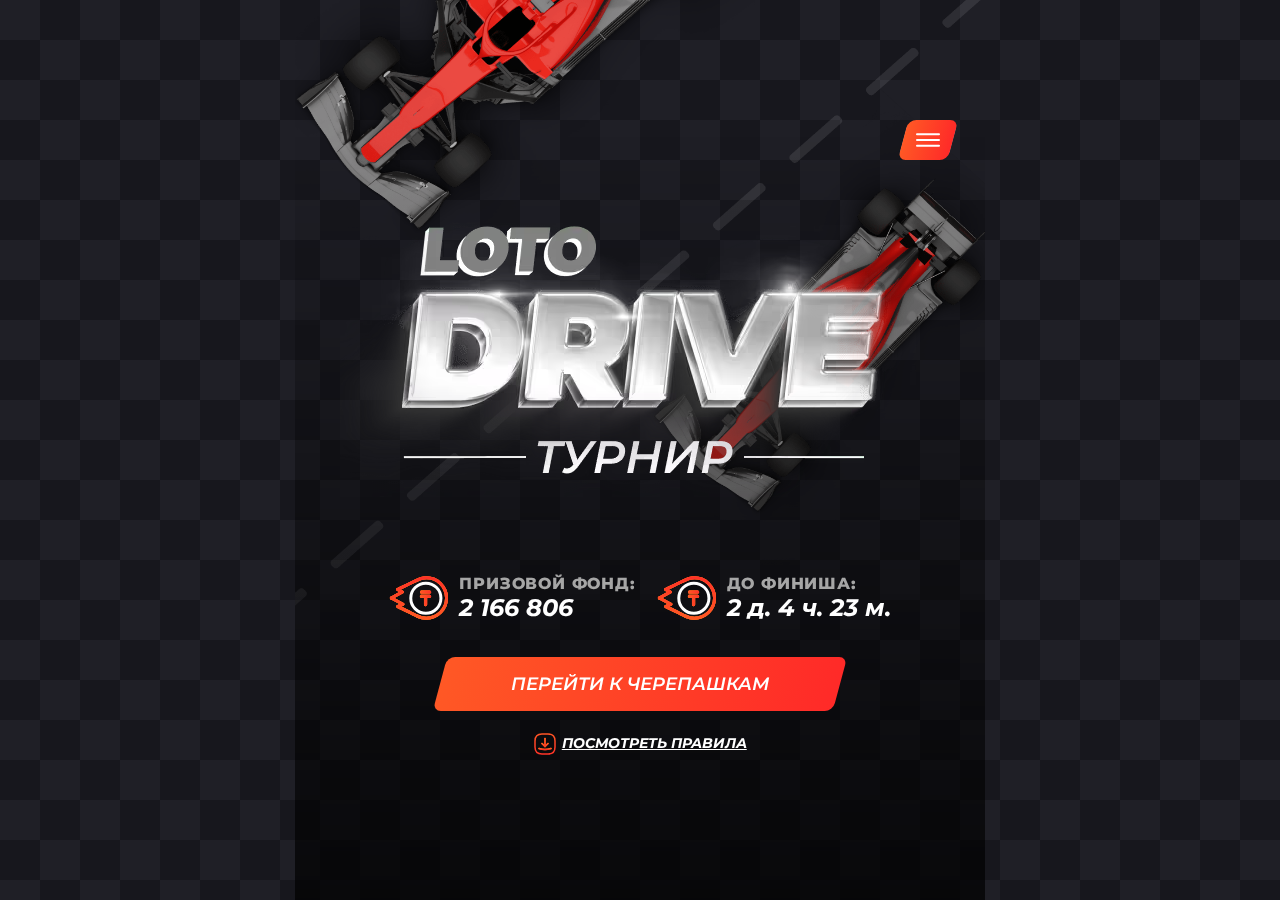
==== commit b7911210: "fix animations" ====
--- a/index.html
+++ b/index.html
@@ -108,16 +108,16 @@
                     style="position: relative;">
                     <div class="marker"></div>
                     <div class="inner-section-container">
-                        <section class="winners">
+                        <!-- <section class="winners">
                             <div class="winners-container">
                                 <h2 class="title">победители Lotodrive 12.01</h2>
                                 <ol class="winners-list" role="list">
                                 </ol>
                             </div>
-                        </section>
+                        </section> -->
                         <section class="winners-rating">
                             <div class="winners-container">
-                                <h2 class="title">Текущий рейтинг</h2>
+                                <!-- <h2 class="title">Текущий рейтинг</h2> -->
                                 <div class="rating-list-wrapper">
                                     <ol class="rating-list" role="list"></ol>
                                     <div class="current-player-wrapper" id="current-player-wrapper">
@@ -261,17 +261,17 @@
                             <div class="prizes-table-content" role="row">
                                 <span>6&mdash;25 место</span>
                                 <span>20</span>
-                                <span class="js-prizes-prize">12 000 <img src="/assets/bonus-icon.svg" alt="бонусов"></span>
+                                <span><span class="js-prizes-prize">12 000</span><img src="/assets/bonus-icon.svg" alt="бонусов"></span>
                             </div>
                             <div class="prizes-table-content" role="row">
                                 <span>26&mdash;50 место</span>
                                 <span>25</span>
-                                <span class="js-prizes-prize">12 000 <img src="/assets/bonus-icon.svg" alt="бонусов"></span>
+                                <span><span class="js-prizes-prize">12 000</span><img src="/assets/bonus-icon.svg" alt="бонусов"></span>
                             </div>
                             <div class="prizes-table-content" role="row">
                                 <span>51&mdash;100 место</span>
                                 <span>50</span>
-                                <span class="js-prizes-prize">12 000 <img src="/assets/bonus-icon.svg" alt="бонусов"></span>
+                                <span><span class="js-prizes-prize">12 000</span><img src="/assets/bonus-icon.svg" alt="бонусов"></span>
                             </div>
                         </div>
                         <img src="/assets/ld-logo.png" srcset="/assets/ld-logo.avif" alt>
--- a/css/sections-layout.css
+++ b/css/sections-layout.css
@@ -511,6 +511,10 @@
     background-position: 50% 50%;
     vertical-align: middle;
     margin-left: auto;
+    transition: rotate .3s ease-in-out;
+}
+.faq-list>li.opened>button::after {
+    rotate: 180deg;
 }
 
 .faq-list>li:not(:last-of-type) {
@@ -650,8 +654,8 @@
 }
 
 .prizes-table-content>span>img {
-    padding-left: .2ch;
-    vertical-align: text-top;
+    padding-left: .5ch;
+    vertical-align: baseline;
 }
 
 /* =================================================================================================== info */
@@ -952,8 +956,9 @@
     }
 
     .prizes-table-content>span>img {
-        padding-left: .2ch;
-        vertical-align: text-top;
+        width: 25px;
+        padding-left: .5ch;
+        vertical-align: baseline;
     }
 
 
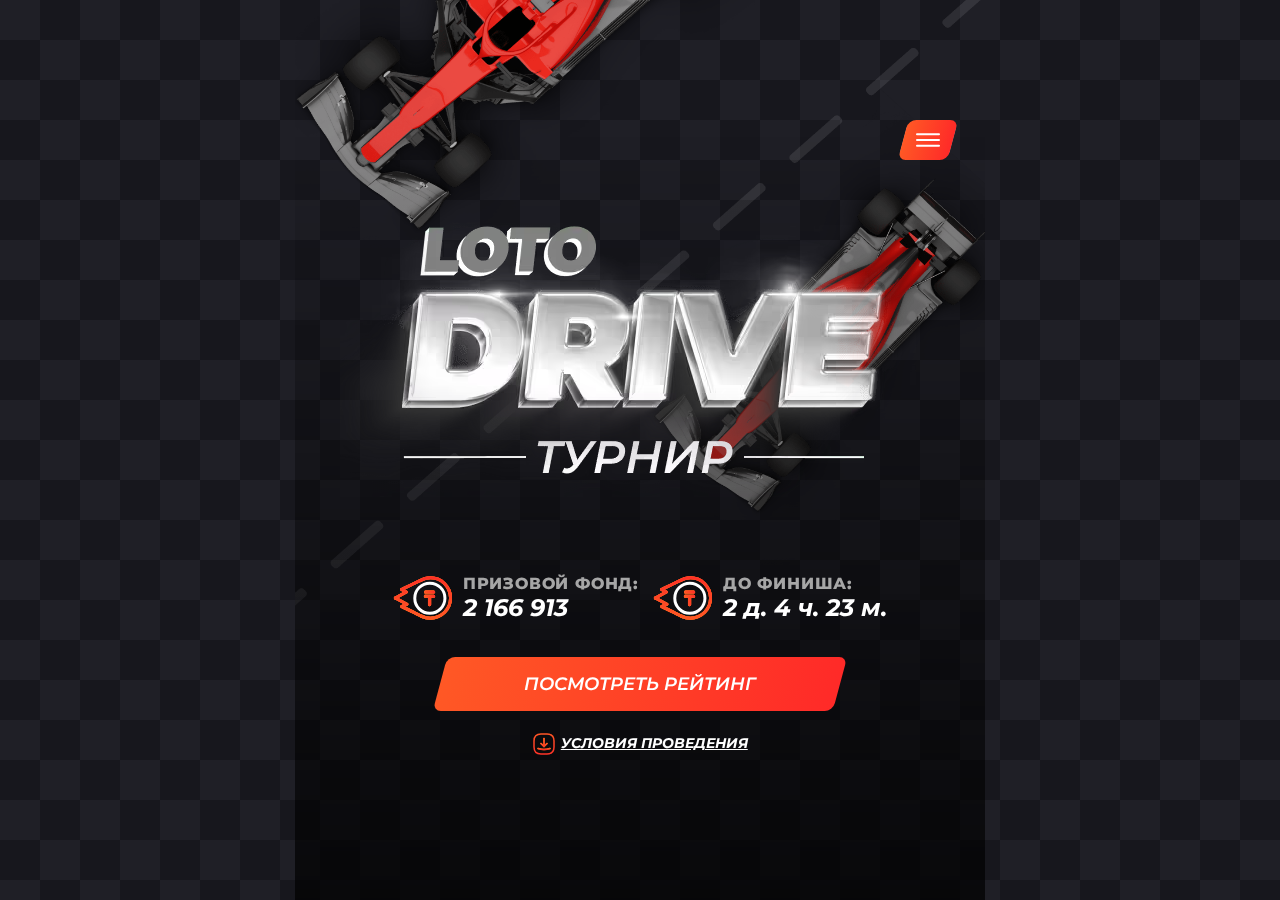
==== commit dc099918: "fix" ====
--- a/index.html
+++ b/index.html
@@ -45,7 +45,7 @@
         <main>
             <section class="burger-menu">
                 <div class="burger-wrapper">
-                    <button class="burger closed skewed-button skewed-button--small secondary-button">
+                    <button class="burger closed skewed-button skewed-button--small accent-button">
                         <svg width="17" height="16" viewBox="0 0 17 16" fill="none" xmlns="http://www.w3.org/2000/svg">
                             <path d="m1.246 14.882 14.51-13.765M1.246 1.117l14.537 13.737" stroke="#fff"
                                 stroke-width="2" stroke-linecap="round" />
@@ -62,7 +62,7 @@
                     <li><a href="#section3" class="burger-link skewed-button secondary-button"
                             data-section="section3"><span>Лотереи</span></a></li>
                     <li><a href="#section4" class="burger-link skewed-button secondary-button"
-                            data-section="section4"><span><abbr title="часто задаваемые вопросы">FAQ</abbr></span></a>
+                            data-section="section4"><span>FAQ</span></a>
                     </li>
                     <li><a href="#section5" class="burger-link skewed-button secondary-button"
                             data-section="section5"><span>Призовой фонд</span></a></li>
@@ -98,8 +98,8 @@
                             </p>
                         </div>
                         <a href="#section2" data-section="section2"
-                            class="button main-page-link skewed-button accent-button"><span>Перейти к черепашкам</span></a>
-                        <a href="#" class="rules download-link" target="_blank">Посмотреть правила</a>
+                            class="button main-page-link skewed-button accent-button"><span>Посмотреть рейтинг</span></a>
+                        <a href="#" class="rules download-link" target="_blank">Условия проведения</a>
                     </div>
                 </div>
             </section>
@@ -171,14 +171,14 @@
                         </ul>
                     </div>
                 </section>
-                <section class="section" id="section4" data-section-name="faq" draggable="false">
+                <section class="section faq" id="section4" data-section-name="faq" draggable="false">
                     <div class="marker"></div>
                     <div class="inner-section-container">
                         <h2 class="accent-title">Часто задаваемые вопросы</h2>
                         <ul class="faq-list">
                             <li>
                                 <button type="button" class="js-toggle secondary-button"><span>Что такое
-                                        "LotoDrive"</span></button>
+                                        "LotoDrive Турнир"</span></button>
                                 <div class="panel">
                                     <h3>Lorem, ipsum dolor sit amet consectetur adipisicing elit.</h3>
                                     <p>
@@ -195,22 +195,70 @@
                                 </div>
                             </li>
                             <li>
-                                <button type="button" class="js-toggle secondary-button"><span>Lorem, ipsum
-                                        dolor.</span></button>
+                                <button type="button" class="js-toggle secondary-button"><span>Об акции "LotoDrive Турнир"</span></button>
                                 <div class="panel">Lorem ipsum dolor sit, amet consectetur adipisicing elit. Dolore,
                                     dolor.</div>
                             </li>
                             <li>
-                                <button type="button" class="js-toggle secondary-button"><span>Lorem ipsum dolor sit
-                                        amet consectetur
-                                        adipisicing.</span></button>
-                                <div class="panel">Lorem ipsum dolor sit amet consectetur adipisicing elit. Modi maxime
-                                    praesentium nam, quasi distinctio fugiat molestias facilis illo. Commodi fugiat
-                                    minima non. Reprehenderit reiciendis voluptatem, cupiditate commodi amet minima
-                                    nulla.
-                                    Lorem ipsum dolor sit amet consectetur adipisicing elit. Itaque iure expedita
-                                    tempore, neque beatae quae in impedit eligendi natus maxime dignissimos voluptatibus
-                                    reprehenderit perferendis quo corrupti facilis non tenetur repellendus!</div>
+                                <button type="button" class="js-toggle secondary-button"><span>Участникам акции "LotoDrive Турнир"</span></button>
+                                <div class="panel">
+                                    <h3>Lorem, ipsum dolor sit amet consectetur adipisicing elit.</h3>
+                                    <p>
+                                        Ut saepe vel minus sapiente eius quas hic quia dolorum beatae explicabo?
+                                        Corporis voluptate
+                                        quas neque vero repudiandae. Fugit corporis iste amet.
+                                    </p>
+                                    <h3>Lorem, ipsum dolor sit amet consectetur adipisicing elit.</h3>
+                                    <p>
+                                        Ut saepe vel minus sapiente eius quas hic quia dolorum beatae explicabo?
+                                        Corporis voluptate
+                                        quas neque vero repudiandae. Fugit corporis iste amet.
+                                    </p>
+                                </div>
+                            </li>
+                            <li>
+                                <button type="button" class="js-toggle secondary-button"><span>Призовой фонд акции "LotoDrive Турнир"</span></button>
+                                <div class="panel">
+                                    <p>
+                                        Ut saepe vel minus sapiente eius quas hic quia dolorum beatae explicabo?
+                                        Corporis voluptate
+                                        quas neque vero repudiandae. Fugit corporis iste amet.
+                                    </p>
+                                </div>
+                            </li>
+                            <li>
+                                <button type="button" class="js-toggle secondary-button"><span>Победители акции "LotoDrive Турнир"</span></button>
+                                <div class="panel">
+                                    <h3>Lorem, ipsum dolor sit amet consectetur adipisicing elit.</h3>
+                                    <p>
+                                        Ut saepe vel minus sapiente eius quas hic quia dolorum beatae explicabo?
+                                        Corporis voluptate
+                                        quas neque vero repudiandae. Fugit corporis iste amet.
+                                    </p>
+                                    <h3>Lorem, ipsum dolor sit amet consectetur adipisicing elit.</h3>
+                                    <p>
+                                        Ut saepe vel minus sapiente eius quas hic quia dolorum beatae explicabo?
+                                        Corporis voluptate
+                                        quas neque vero repudiandae. Fugit corporis iste amet.
+                                    </p>
+                                </div>
+                            </li>
+                            <li>
+                                <button type="button" class="js-toggle secondary-button"><span>О награждении победителей акции "LotoDrive Турнир"</span></button>
+                                <div class="panel">
+                                    <h3>Lorem, ipsum dolor sit amet consectetur adipisicing elit.</h3>
+                                    <p>
+                                        Ut saepe vel minus sapiente eius quas hic quia dolorum beatae explicabo?
+                                        Corporis voluptate
+                                        quas neque vero repudiandae. Fugit corporis iste amet.
+                                    </p>
+                                    <h3>Lorem, ipsum dolor sit amet consectetur adipisicing elit.</h3>
+                                    <p>
+                                        Ut saepe vel minus sapiente eius quas hic quia dolorum beatae explicabo?
+                                        Corporis voluptate
+                                        quas neque vero repudiandae. Fugit corporis iste amet.
+                                    </p>
+                                </div>
                             </li>
                         </ul>
 
--- a/css/styles.css
+++ b/css/styles.css
@@ -48,7 +48,10 @@
 .site-main-container {
   width: 100%;
   max-width: 690px;
+  /* height: calc(100vh - 55px);
+  height: calc(100svh - 55px); */
   height: 100vh;
+  height: 100svh;
   margin: 0 auto;
   padding: 60px 16px 0;
   position: relative;
@@ -196,4 +199,11 @@
   .burger-menu {
     top: 100px;
   }
-}+}
+
+/* @media (min-width: 1024px) {
+  .site-main-container {
+    height: calc(100vh - 100px);
+    height: calc(100svh - 100px);
+  }
+} */--- a/css/sections-layout.css
+++ b/css/sections-layout.css
@@ -89,11 +89,11 @@
     display: flex;
     align-items: center;
     justify-content: center;
-    gap: 1.5em;
+    gap: 1em;
 }
 
 .info-item {
-    padding-left: 54px;
+    padding-left: 46px;
     display: flex;
     flex-direction: column;
     align-items: flex-start;
@@ -112,12 +112,12 @@
     background-position: 50% 50%;
     background-size: 100% 100%;
     background-repeat: no-repeat;
-    background-image: url('/assets/prize-icon.svg');
+    background-image: url('../assets/prize-icon.svg');
 }
 
 .info-title {
-    font-size: .7em;
-    font-weight: 600;
+    font-size: .5em;
+    font-weight: 700;
     text-transform: uppercase;
     color: #A6A6A6;
     letter-spacing: .05em;
@@ -487,6 +487,10 @@
 }
 
 /* ======================================================================================================= faq */
+section.faq {
+    padding-bottom: 50px;
+}
+
 ul.faq-list {
     margin: 0;
     padding: 0;
@@ -513,6 +517,7 @@
     margin-left: auto;
     transition: rotate .3s ease-in-out;
 }
+
 .faq-list>li.opened>button::after {
     rotate: 180deg;
 }
@@ -526,7 +531,7 @@
     padding: 1em;
     display: flex;
     align-items: center;
-    font-size: inherit;
+    font-size: 14px;
     font-weight: 600;
     font-style: italic;
     text-transform: uppercase;
@@ -550,7 +555,12 @@
     padding: 0 1em;
     max-height: 0;
     overflow: hidden;
+    font-size: 14px;
     transition: max-height .5s ease-in-out, padding .5s ease-in-out;
+}
+
+.faq-list>li .panel:is(p, h3, li) {
+    font-size: 14px;
 }
 
 .faq-list>li .panel h3 {
